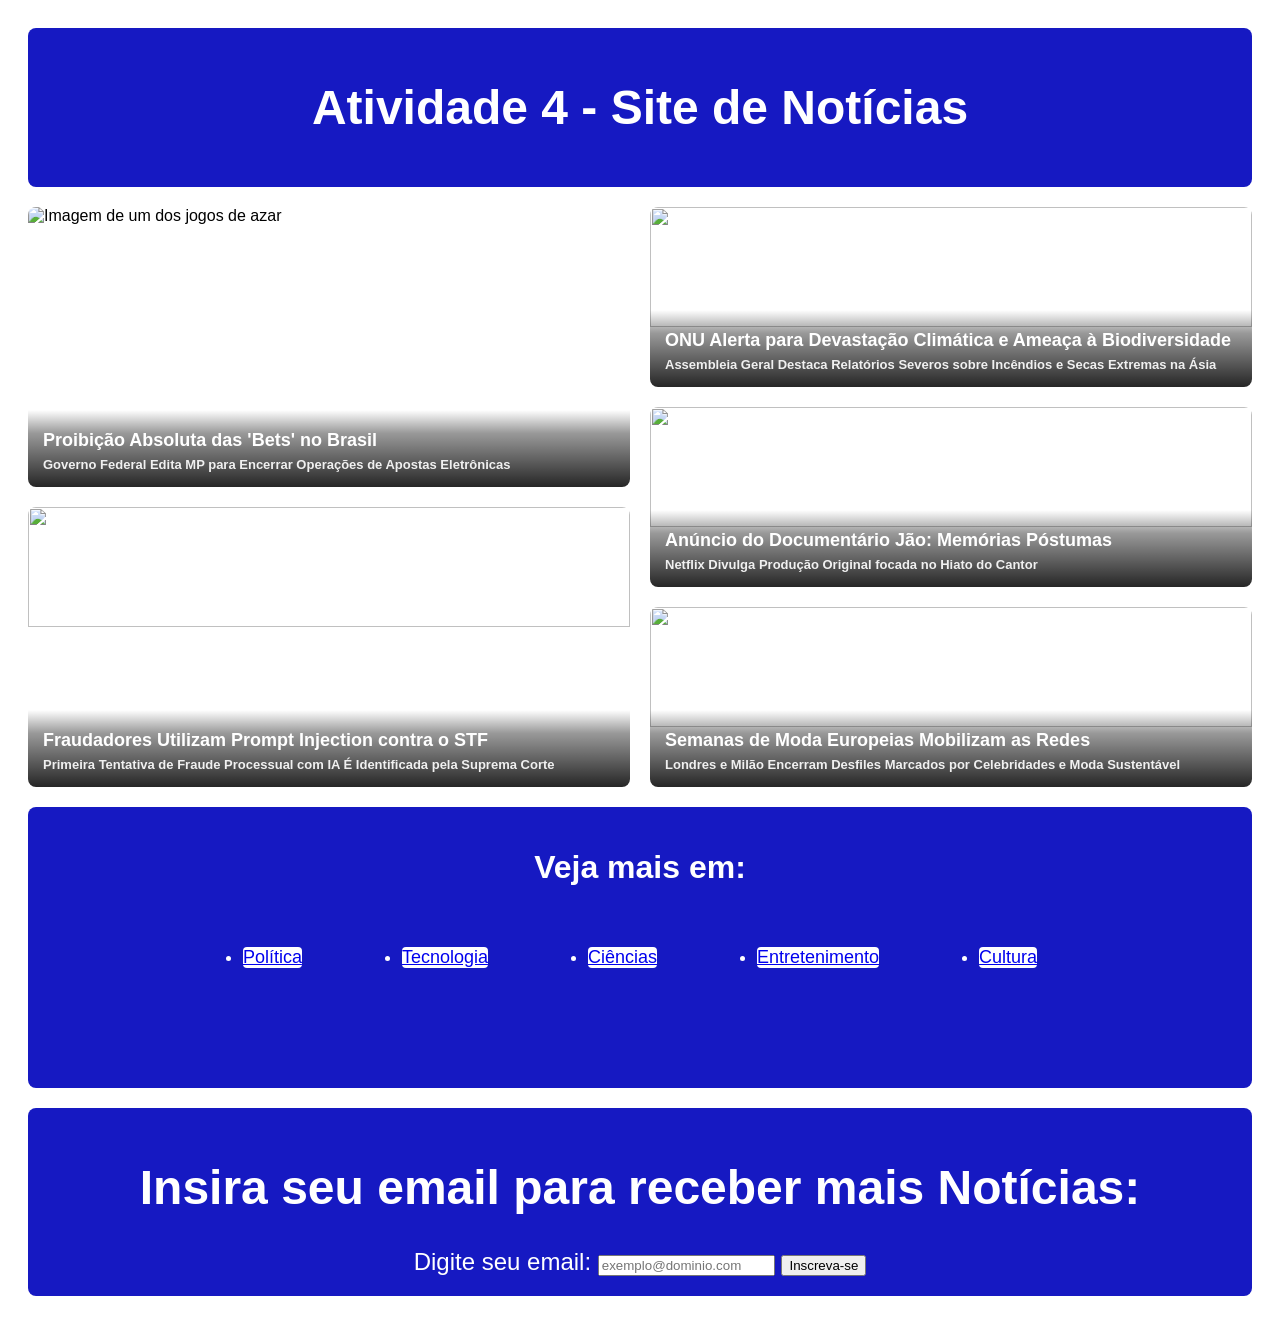
==== Atividade4/menu-site.html @ b4061712 "Add files via upload" ====
<!DOCTYPE html>
<html lang="pt-br">
<head>
    <meta charset="UTF-8">
    <meta name="viewport" content="width=device-width, initial-scale=1.0">
    <title>Atividade 4</title>
    <meta name="description" content="Atividade 4 - Site de Notícias">
    <meta name="keywords" content="notícias, site de notícias, atividade 4">
    <link rel="stylesheet" href="styles.css">
</head>
<body>
    <header class="header-1">
        <h1>Atividade 4 - Site de Notícias</h1>   
    </header>

    <main>
        <div class="most-relevant-news">
            <div class = "news a">
                <img src="https://encrypted-tbn0.gstatic.com/images?q=tbn:ANd9GcSy9cm1beAxhh3dYjdNGD-wRruNaw53owx9UXuKEt7gTw&s=10" alt="Imagem de um dos jogos de azar" class="news-image">           
                <div class="news-overlay">
                    <h1 class="news-title">Proibição Absoluta das 'Bets' no Brasil</h1>
                    <h2 class="news-subtitle">Governo Federal Edita MP para Encerrar Operações de Apostas Eletrônicas</h2>
                </div>
            </div>
            <div class = "news b">
                <img src="https://encrypted-tbn0.gstatic.com/images?q=tbn:ANd9GcSx5I540R7xjVw3lTnOI0Wjp3w6baLWkinDTqKF6nDP4Q&s=10" alt=""
                class="news-image">
                <div class="news-overlay">
                    <h1 class="news-title">Fraudadores Utilizam Prompt Injection contra o STF</h1>
                    <h2 class="news-subtitle">Primeira Tentativa de Fraude Processual com IA É Identificada pela Suprema Corte</h2>
                </div>
            </div>
            <div class = "news c">
                <img src="https://encrypted-tbn0.gstatic.com/images?q=tbn:ANd9GcRMFVBASs_6-2FKlPrSjj-WGSnnOhK3UaPbM5ouhLhvFQ&s=10" alt=""
                class="news-image">
                <div class="news-overlay">
                    <h1 class="news-title">ONU Alerta para Devastação Climática e Ameaça à Biodiversidade</h1>
                    <h2 class="news-subtitle">Assembleia Geral Destaca Relatórios Severos sobre Incêndios e Secas Extremas na Ásia</h2>
                </div>
            </div>
            <div class="news d">
                <img src="https://encrypted-tbn0.gstatic.com/images?q=tbn:ANd9GcRkIxOrxiY_TOJSWuWgl7dEKZlbT0Fzthrq0NjzVo7ksg&s=10" alt=""
                class="news-image">
                <div class="news-overlay">
                    <h1 class="news-title">Anúncio do Documentário Jão: Memórias Póstumas</h1>
                    <h2 class="news-subtitle">Netflix Divulga Produção Original focada no Hiato do Cantor</h2>
                </div>
            </div>
            <div class="news e">
                <img src="https://encrypted-tbn0.gstatic.com/images?q=tbn:ANd9GcT11dlsbso3b15MhGKE0cEEkCR7Mo2_8rm4dEoinEuDFA&s=10" alt=""
                class="news-image">
                <div class="news-overlay">
                    <h1 class="news-title">Semanas de Moda Europeias Mobilizam as Redes</h1>
                    <h2 class="news-subtitle">Londres e Milão Encerram Desfiles Marcados por Celebridades e Moda Sustentável</h2>
                </div>
            </div>
        </div>
            <div class="types-of-news">
                <h1 class="type-title">Veja mais em:</h1>
                <ul class="news-list">
                    <li class="news-item"> <a href="politcs-section.html">Política</a></li>
                    <li class="news-item"> <a href="tecnology-section.html">Tecnologia</a></li>
                    <li class="news-item"> <a href="science-section.html">Ciências</a></li>
                    <li class="news-item"> <a href="entertainment-section.html">Entretenimento</a></li>
                    <li class="news-item"> <a href="culture-section.html">Cultura</a></li>
                </ul>
            </div>
        </div>
    </main>
</body>
<footer class="footer-1">
    <h1>Insira seu email para receber mais Notícias: </h1>
    <label for="user-email">Digite seu email:</label>
    <input 
    type="email" 
    id="user-email" 
    name="email" 
    placeholder="exemplo@dominio.com" 
    required
    >
    <button class="subscribe-button">Inscreva-se</button>
</footer>
</html>
---- Atividade4/styles.css ----
:root{
    background-color: rgb(255, 255, 255);
    color: rgb(0, 0, 0);
    padding: 20px;
    border: 10px;
    font-family: Arial, sans-serif;
}

header {
    background-color: #1619c2;
    color: rgb(255, 255, 255);
    padding: 20px;
    text-align: center;
    font-size: 24px;
    border-radius: 8px;
}

.most-relevant-news {
    display: grid;
    grid-template-columns: 1fr 1fr;
    grid-template-rows: repeat(6, minmax(80px, 1fr));
    gap: 20px;
    margin-top: 20px;
    margin-bottom: 20px;

    grid-template-areas:
        "a c"
        "a c"
        "a d"
        "b d"
        "b e"
        "b e";
}

.news {
    position: relative;
    overflow: hidden;
    border-radius: 8px;
}

.news-image {
    width: 100%;
    height: 100%;
    object-fit: cover;
    display: block;
}

.news-overlay {
    position: absolute;
    bottom: 0;
    left: 0;
    width: 100%;
    padding: 20px 15px 15px;
    background: linear-gradient(to top, rgba(0,0,0,0.85), rgba(0,0,0,0.4) 70%, transparent);
    box-sizing: border-box;
}

.news-title {
    color: #fff;
    font-size: 18px;
    font-weight: bold;
    margin: 0 0 6px 0;
}

.news-subtitle {
    color: #f0f0f0;
    font-size: 13px;
    margin: 0;
}

.types-of-news {
    display: flex;
    flex-direction: column;
    align-items: center;
    text-align: center;
    flex-wrap: wrap;
    background-color: #1619c2;
    border-radius: 8px;
    color: #fff;
    gap: 20px;
    margin-top: 20px;
    margin-bottom: 20px;
    padding: 20px;
}
.news-list {
    list-style-type: disc;
    padding: 0;
    margin: 20px 0 0 0;
    display: flex;
    flex-direction: row;
    gap: 100px;
    flex-wrap: wrap;
    text-align: center;
    justify-content: center;
}

.news-item {
    background-color: #ffffff;
    border-radius: 4px;
    margin-bottom: 100px;
    font-size: 18px;
}

a.news-item {
    text-decoration: none;
    color: #fff;
    padding: 10px 15px;
    border-radius: 4px;
    transition: background-color 0.3s ease;
}

.main-news {
    position: relative;
    max-width: 900px;
    margin: 20px auto;
    overflow: hidden;
    border-radius: 8px;
}

.main-news-image {
    width: 100%;
    height: 450px;
    object-fit: cover;
    display: block;
}

.secondary-news-image {
    width: 100%;
    height: 200px;
    object-fit: cover;
}

.types-grid {
    display: grid;
    grid-template-columns: 1fr 1fr;
    grid-template-rows: 300px 300px 300px;
    gap: 20px;
    margin: 20px auto;
    max-width: 1000px;

    grid-template-areas:
        "main main"
        "bottom1 bottom2"
        "bottom3 bottom4";
}

.main    { grid-area: main; }
.bottom1 { grid-area: bottom1; }
.bottom2 { grid-area: bottom2; }
.bottom3 { grid-area: bottom3; }
.bottom4 { grid-area: bottom4; }

.footer-1{    
    background-color: #1619c2;
    color: rgb(255, 255, 255);
    padding: 20px;
    text-align: center;
    font-size: 24px;
    border-radius: 8px;
}

.subscribe-button{
    
}
.a {
    grid-area: a;
}

.b {
    grid-area: b;
}

.c {
    grid-area: c;
}

.d {
    grid-area: d;
}

.e {
    grid-area: e;
}

.news {
    display: flex;
    flex-direction: column;
    overflow: hidden;
}

.news-image {
    width: 100%;
    height: 120px;
    object-fit: cover;
}
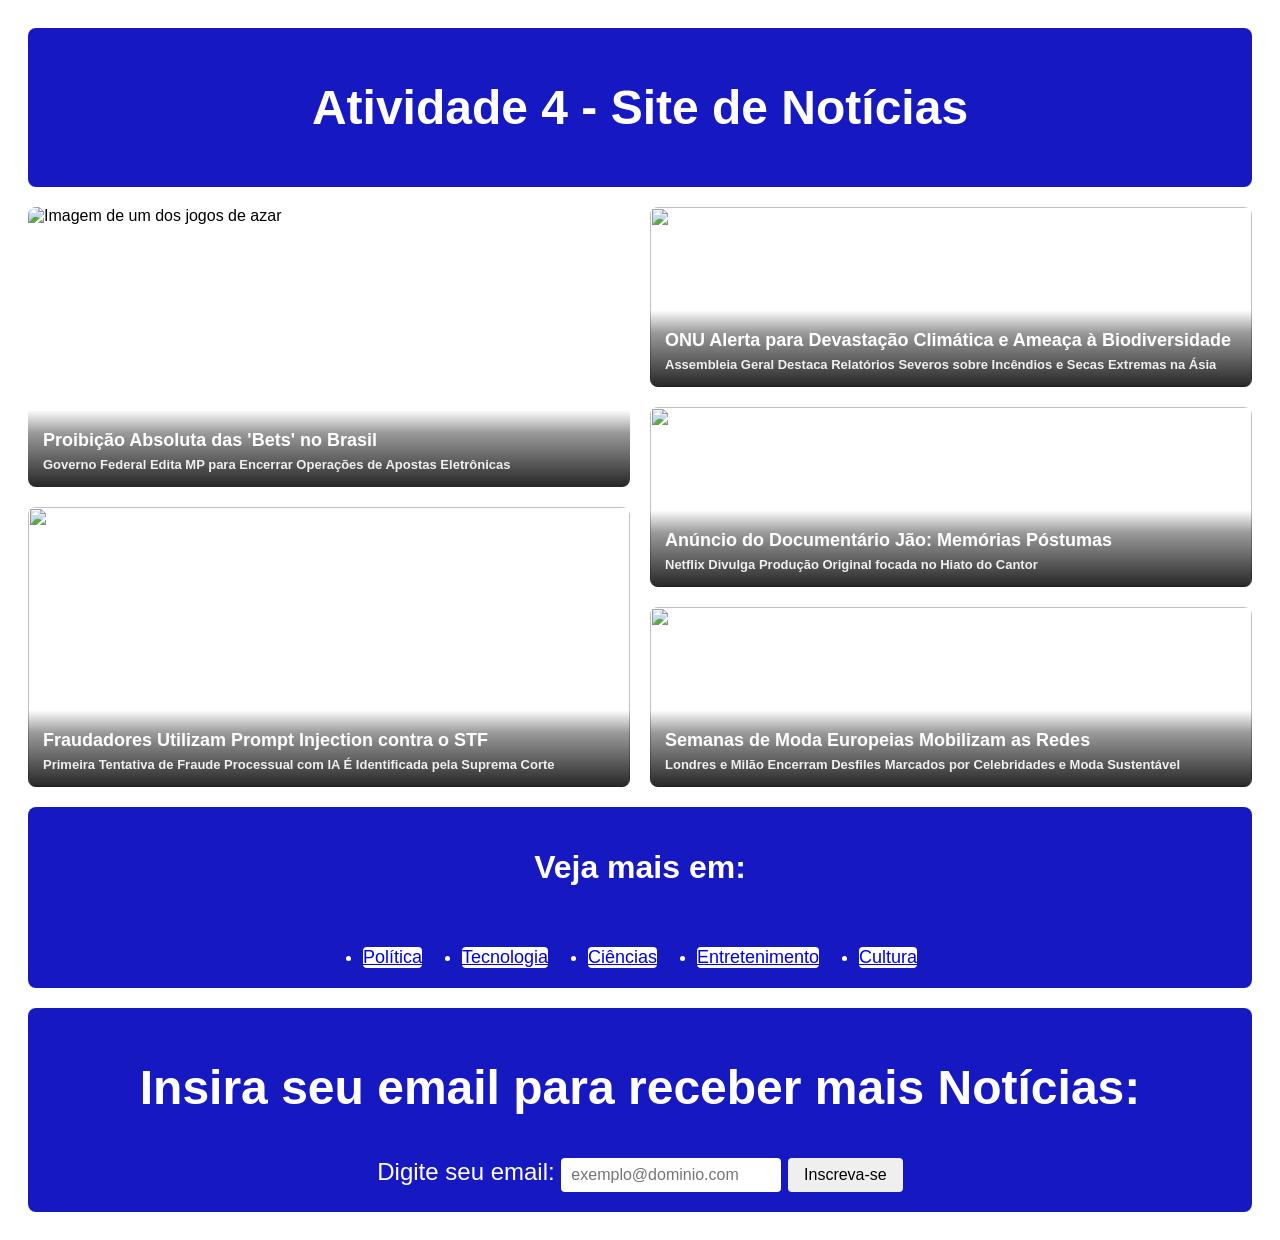
==== commit 910c4b28: "Add files via upload" ====
--- a/Atividade4/menu-site.html
+++ b/Atividade4/menu-site.html
@@ -58,7 +58,7 @@
             <div class="types-of-news">
                 <h1 class="type-title">Veja mais em:</h1>
                 <ul class="news-list">
-                    <li class="news-item"> <a href="politcs-section.html">Política</a></li>
+                    <li class="news-item"> <a href="politics-section.html">Política</a></li>
                     <li class="news-item"> <a href="tecnology-section.html">Tecnologia</a></li>
                     <li class="news-item"> <a href="science-section.html">Ciências</a></li>
                     <li class="news-item"> <a href="entertainment-section.html">Entretenimento</a></li>
--- a/Atividade4/styles.css
+++ b/Atividade4/styles.css
@@ -1,195 +1,312 @@
-:root{
-    background-color: rgb(255, 255, 255);
-    color: rgb(0, 0, 0);
-    padding: 20px;
-    border: 10px;
-    font-family: Arial, sans-serif;
-}
-
-header {
-    background-color: #1619c2;
-    color: rgb(255, 255, 255);
-    padding: 20px;
-    text-align: center;
-    font-size: 24px;
-    border-radius: 8px;
-}
-
-.most-relevant-news {
-    display: grid;
-    grid-template-columns: 1fr 1fr;
-    grid-template-rows: repeat(6, minmax(80px, 1fr));
-    gap: 20px;
-    margin-top: 20px;
-    margin-bottom: 20px;
-
-    grid-template-areas:
-        "a c"
-        "a c"
-        "a d"
-        "b d"
-        "b e"
-        "b e";
-}
-
-.news {
-    position: relative;
-    overflow: hidden;
-    border-radius: 8px;
-}
-
-.news-image {
-    width: 100%;
-    height: 100%;
-    object-fit: cover;
-    display: block;
-}
-
-.news-overlay {
-    position: absolute;
-    bottom: 0;
-    left: 0;
-    width: 100%;
-    padding: 20px 15px 15px;
-    background: linear-gradient(to top, rgba(0,0,0,0.85), rgba(0,0,0,0.4) 70%, transparent);
-    box-sizing: border-box;
-}
-
-.news-title {
-    color: #fff;
-    font-size: 18px;
-    font-weight: bold;
-    margin: 0 0 6px 0;
-}
-
-.news-subtitle {
-    color: #f0f0f0;
-    font-size: 13px;
-    margin: 0;
-}
-
-.types-of-news {
-    display: flex;
-    flex-direction: column;
-    align-items: center;
-    text-align: center;
-    flex-wrap: wrap;
-    background-color: #1619c2;
-    border-radius: 8px;
-    color: #fff;
-    gap: 20px;
-    margin-top: 20px;
-    margin-bottom: 20px;
-    padding: 20px;
-}
-.news-list {
-    list-style-type: disc;
-    padding: 0;
-    margin: 20px 0 0 0;
-    display: flex;
-    flex-direction: row;
-    gap: 100px;
-    flex-wrap: wrap;
-    text-align: center;
-    justify-content: center;
-}
-
-.news-item {
-    background-color: #ffffff;
-    border-radius: 4px;
-    margin-bottom: 100px;
-    font-size: 18px;
-}
-
-a.news-item {
-    text-decoration: none;
-    color: #fff;
-    padding: 10px 15px;
-    border-radius: 4px;
-    transition: background-color 0.3s ease;
-}
-
-.main-news {
-    position: relative;
-    max-width: 900px;
-    margin: 20px auto;
-    overflow: hidden;
-    border-radius: 8px;
-}
-
-.main-news-image {
-    width: 100%;
-    height: 450px;
-    object-fit: cover;
-    display: block;
-}
-
-.secondary-news-image {
-    width: 100%;
-    height: 200px;
-    object-fit: cover;
-}
-
-.types-grid {
-    display: grid;
-    grid-template-columns: 1fr 1fr;
-    grid-template-rows: 300px 300px 300px;
-    gap: 20px;
-    margin: 20px auto;
-    max-width: 1000px;
-
-    grid-template-areas:
-        "main main"
-        "bottom1 bottom2"
-        "bottom3 bottom4";
-}
-
-.main    { grid-area: main; }
-.bottom1 { grid-area: bottom1; }
-.bottom2 { grid-area: bottom2; }
-.bottom3 { grid-area: bottom3; }
-.bottom4 { grid-area: bottom4; }
-
-.footer-1{    
-    background-color: #1619c2;
-    color: rgb(255, 255, 255);
-    padding: 20px;
-    text-align: center;
-    font-size: 24px;
-    border-radius: 8px;
-}
-
-.subscribe-button{
-    
-}
-.a {
-    grid-area: a;
-}
-
-.b {
-    grid-area: b;
-}
-
-.c {
-    grid-area: c;
-}
-
-.d {
-    grid-area: d;
-}
-
-.e {
-    grid-area: e;
-}
-
-.news {
-    display: flex;
-    flex-direction: column;
-    overflow: hidden;
-}
-
-.news-image {
-    width: 100%;
-    height: 120px;
-    object-fit: cover;
-}+*, *::before, *::after {
+    box-sizing: border-box;
+}
+
+:root{
+    background-color: rgb(255, 255, 255);
+    color: rgb(0, 0, 0);
+    padding: 20px;
+    border: 10px;
+    font-family: Arial, sans-serif;
+}
+
+header {
+    background-color: #1619c2;
+    color: rgb(255, 255, 255);
+    padding: 20px;
+    text-align: center;
+    font-size: 24px;
+    border-radius: 8px;
+}
+
+.most-relevant-news {
+    display: grid;
+    grid-template-columns: 1fr 1fr;
+    grid-template-rows: repeat(6, minmax(80px, 1fr));
+    gap: 20px;
+    margin-top: 20px;
+    margin-bottom: 20px;
+
+    grid-template-areas:
+        "a c"
+        "a c"
+        "a d"
+        "b d"
+        "b e"
+        "b e";
+}
+
+.news {
+    position: relative;
+    overflow: hidden;
+    border-radius: 8px;
+}
+
+.news-image {
+    width: 100%;
+    height: 100%;
+    object-fit: cover;
+    display: block;
+}
+
+.news-overlay {
+    position: absolute;
+    bottom: 0;
+    left: 0;
+    width: 100%;
+    padding: 20px 15px 15px;
+    background: linear-gradient(to top, rgba(0,0,0,0.85), rgba(0,0,0,0.4) 70%, transparent);
+    box-sizing: border-box;
+}
+
+.news-title {
+    color: #fff;
+    font-size: 18px;
+    font-weight: bold;
+    margin: 0 0 6px 0;
+}
+
+.news-subtitle {
+    color: #f0f0f0;
+    font-size: 13px;
+    margin: 0;
+}
+
+.types-of-news {
+    display: flex;
+    flex-direction: column;
+    align-items: center;
+    text-align: center;
+    flex-wrap: wrap;
+    background-color: #1619c2;
+    border-radius: 8px;
+    color: #fff;
+    gap: 20px;
+    margin-top: 20px;
+    margin-bottom: 20px;
+    padding: 20px;
+}
+
+.news-list {
+    list-style-type: disc;
+    padding: 0;
+    margin: 20px 0 0 0;
+    display: flex;
+    flex-direction: row;
+    gap: 40px;
+    row-gap: 15px;
+    flex-wrap: wrap;
+    text-align: center;
+    justify-content: center;
+}
+
+.news-item {
+    background-color: #ffffff;
+    border-radius: 4px;
+    font-size: 18px;
+}
+
+a.news-item {
+    text-decoration: none;
+    color: #fff;
+    padding: 10px 15px;
+    border-radius: 4px;
+    transition: background-color 0.3s ease;
+}
+
+.main-news {
+    position: relative;
+    max-width: 900px;
+    margin: 20px auto;
+    overflow: hidden;
+    border-radius: 8px;
+}
+
+.main-news-image {
+    width: 100%;
+    height: 450px;
+    object-fit: cover;
+    display: block;
+}
+
+.secondary-news-image {
+    width: 100%;
+    height: 200px;
+    object-fit: cover;
+    display: block;
+}
+
+.types-grid {
+    display: grid;
+    grid-template-columns: 1fr 1fr;
+    grid-template-rows: 300px 300px 300px;
+    gap: 20px;
+    margin: 20px auto;
+    max-width: 1000px;
+
+    grid-template-areas:
+        "main main"
+        "bottom1 bottom2"
+        "bottom3 bottom4";
+}
+
+.main    { grid-area: main; }
+.bottom1 { grid-area: bottom1; }
+.bottom2 { grid-area: bottom2; }
+.bottom3 { grid-area: bottom3; }
+.bottom4 { grid-area: bottom4; }
+
+.a { grid-area: a; }
+.b { grid-area: b; }
+.c { grid-area: c; }
+.d { grid-area: d; }
+.e { grid-area: e; }
+
+.footer-1{
+    background-color: #1619c2;
+    color: rgb(255, 255, 255);
+    padding: 20px;
+    text-align: center;
+    font-size: 24px;
+    border-radius: 8px;
+}
+
+.footer-1 input {
+    padding: 8px 10px;
+    border-radius: 4px;
+    border: none;
+    font-size: 16px;
+    max-width: 100%;
+}
+
+.subscribe-button{
+    padding: 8px 16px;
+    border-radius: 4px;
+    border: none;
+    font-size: 16px;
+    cursor: pointer;
+    margin-top: 10px;
+}
+
+/* ===================== RESPONSIVIDADE ===================== */
+
+/* Tablets e telas médias */
+@media (max-width: 900px) {
+    :root {
+        padding: 12px;
+    }
+
+    header {
+        font-size: 20px;
+        padding: 15px;
+    }
+
+    .main-news-image {
+        height: 320px;
+    }
+
+    .types-grid {
+        grid-template-columns: 1fr 1fr;
+        grid-template-rows: 220px 220px 220px;
+    }
+
+    .secondary-news-image {
+        height: 220px;
+    }
+
+    .news-list {
+        gap: 25px;
+    }
+}
+
+/* Tablets pequenos / celulares grandes: colunas viram 1 */
+@media (max-width: 700px) {
+    .most-relevant-news {
+        grid-template-columns: 1fr;
+        grid-template-rows: none;
+        grid-template-areas:
+            "a"
+            "b"
+            "c"
+            "d"
+            "e";
+    }
+
+    .most-relevant-news .news {
+        height: 220px;
+    }
+
+    .types-grid {
+        grid-template-columns: 1fr;
+        grid-template-rows: none;
+        grid-template-areas:
+            "main"
+            "bottom1"
+            "bottom2"
+            "bottom3"
+            "bottom4";
+    }
+
+    .main-news-image {
+        height: 260px;
+    }
+
+    .secondary-news-image {
+        height: 200px;
+    }
+}
+
+/* Celulares */
+@media (max-width: 480px) {
+    :root {
+        padding: 8px;
+    }
+
+    header {
+        font-size: 17px;
+        padding: 12px;
+    }
+
+    .news-title {
+        font-size: 15px;
+    }
+
+    .news-subtitle {
+        font-size: 12px;
+    }
+
+    .most-relevant-news .news {
+        height: 180px;
+    }
+
+    .main-news-image {
+        height: 200px;
+    }
+
+    .secondary-news-image {
+        height: 170px;
+    }
+
+    .news-list {
+        flex-direction: column;
+        align-items: center;
+        gap: 12px;
+    }
+
+    .footer-1 {
+        font-size: 18px;
+    }
+
+    .footer-1 h1 {
+        font-size: 18px;
+    }
+
+    .footer-1 label,
+    .footer-1 input,
+    .footer-1 .subscribe-button {
+        display: block;
+        width: 100%;
+        max-width: 320px;
+        margin: 8px auto 0;
+    }
+}
